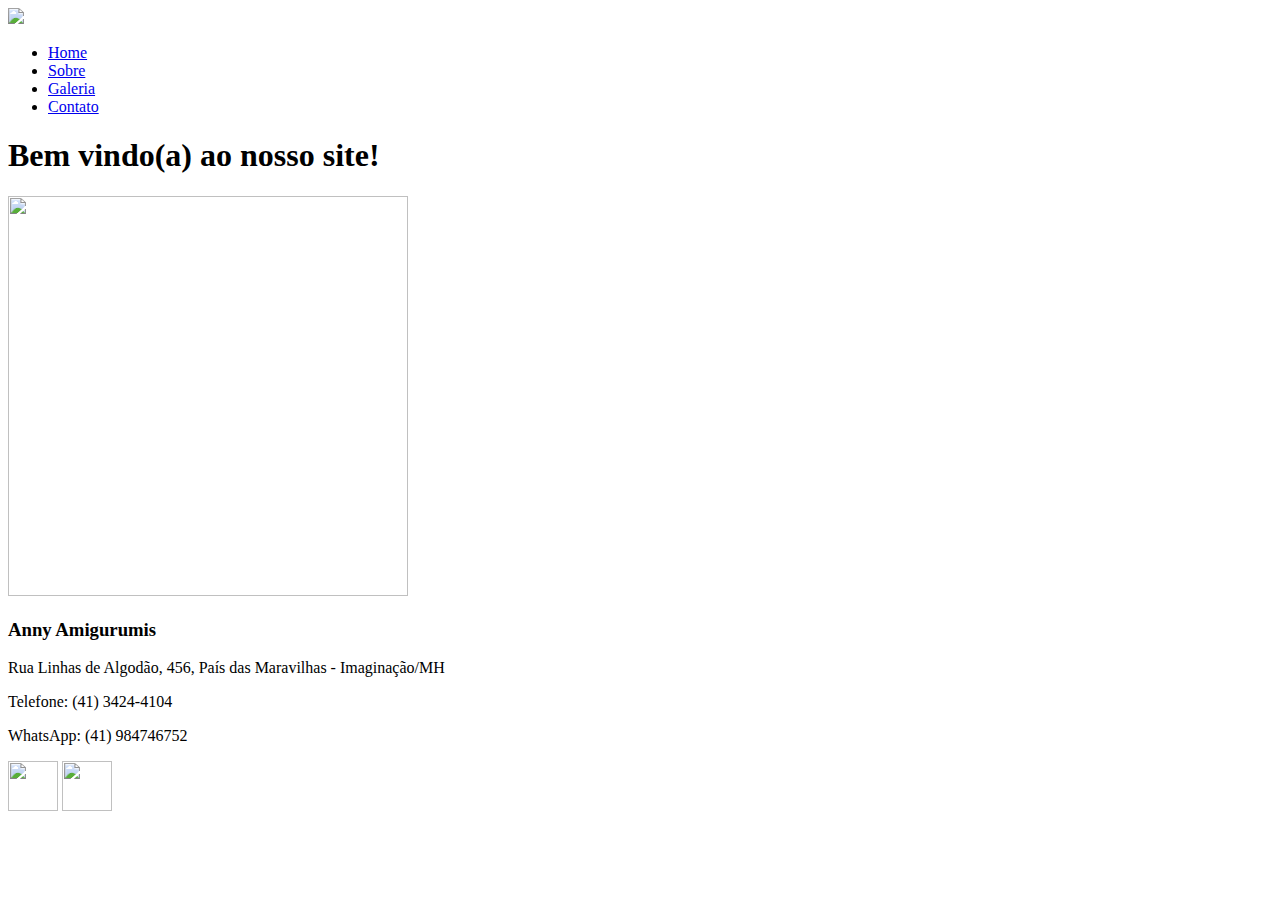
==== index.html @ c399884c "Add files via upload" ====
<!DOCTYPE html>
<html lang="en">

<head>
    <meta charset="UTF-8">
    <meta http-equiv="X-UA-Compatible" content="IE=edge">
    <meta name="viewport" content="width=device-width, initial-scale=1.0">
    <title>Home</title>
    <link rel="stylesheet" href="css/estilo.css">
</head>

<body>
    <div id="cabecalho">
        <img id="logo" src="css/img/logo.png" href="logo">
    </div>

    <ul id="menu">
        <li><a href="index.html">Home</a></li>
        <li><a href="sobre.html">Sobre</a></li>
        <li><a href="galeria.html">Galeria</a></li>
        <li><a href="contato.html">Contato</a></li>
    </ul>

    <div id="conteudo">
        <h1>Bem vindo(a) ao nosso site!</h1>
        <img src="css/img/imagemHome.jpeg" href="imagem Home" width="400" height="400">
    </div>

    <div id="rodape">
        <h3>Anny Amigurumis</h3>
        <p>Rua Linhas de Algodão, 456, País das Maravilhas - Imaginação/MH</p>
        <p>Telefone: (41) 3424-4104</p>
        <p>WhatsApp: (41) 984746752</p>
        <a href="https://www.instagram.com/anny_feltz/" target="_blank"><img src="css/img/instagram.png"  width="50" height="50"></a>
        <a href="https://www.youtube.com/@Anny_Feltz" target="_blank"><img src="css/img/youtube.png"  width="50" height="50" class="image"></a>
    </div>
</body>

</html>
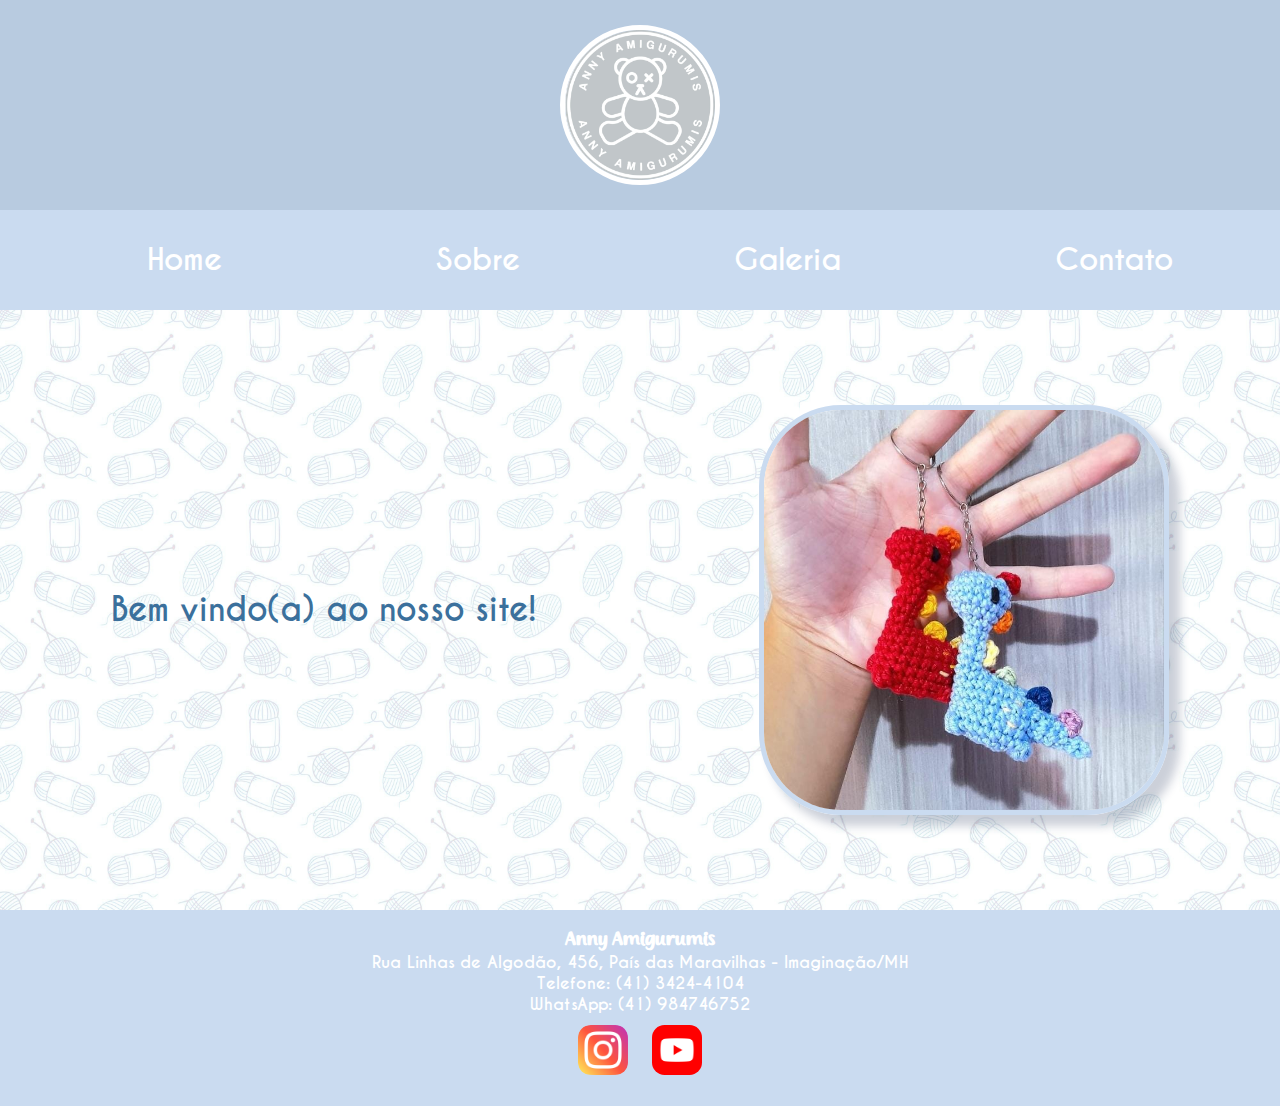
==== commit 4ce9aedd: "commit: name page" ====
--- a/index.html
+++ b/index.html
@@ -5,7 +5,7 @@
     <meta charset="UTF-8">
     <meta http-equiv="X-UA-Compatible" content="IE=edge">
     <meta name="viewport" content="width=device-width, initial-scale=1.0">
-    <title>Home</title>
+    <title>Anny Amigurumis</title>
     <link rel="stylesheet" href="css/estilo.css">
 </head>
 
--- a/css/estilo.css
+++ b/css/estilo.css
@@ -0,0 +1,126 @@
+* {
+    margin: 0px;
+}
+
+@font-face {
+    font-family: "Dream";
+    src: url("font/CaviarDreams_Bold.ttf");
+}
+
+@font-face {
+    font-family: "Milk";
+    src: url("font/Milk\ Cream.otf");
+}
+
+body {
+    width: 100%;
+}
+
+#cabecalho {
+    display: flex;
+    background-color: rgb(184, 203, 224);
+    align-items: center;
+    justify-content: center;
+    padding: 30px;
+    width: auto;
+    height: 150px;
+}
+
+#logo {
+    border: 5px white solid;
+    border-radius: 100%;
+    width: 150px;
+    height: 150px;
+}
+
+#imagem_home {
+    border-radius: 10%;
+}
+
+#menu {
+    font-family: "Dream";
+    display: flex;
+    background-color: rgb(202, 219, 240);
+    align-items: center;
+    justify-content: space-around;
+    width: auto;
+    height: 100px;
+    color: white;
+    list-style: none;
+    font-size: 30px;
+}
+
+#menu a {
+    text-decoration: none;
+    color: white;
+}
+
+#conteudo {
+    display: flex;
+    background-image: url("img/fundo.jpeg");
+    background-size: 200px 200px;
+    background-repeat: repeat;
+    height: 600px;
+    font-family: "Dream";
+    align-items: center;
+    justify-content: space-around;
+    color: rgb(59, 112, 156);
+}
+
+#conteudo img {
+    border-radius: 20%;
+    border: 5px rgb(202, 219, 240) solid;
+    box-shadow: rgba(24, 40, 83, 0.219) 10px 10px 10px 1px;
+}
+
+#celula {
+    padding: 1px;
+}
+
+#galeria {
+    display: grid;
+    grid-template-columns: repeat(3, auto);
+    row-gap: 50px;
+    padding: 30px;
+    background-image: url("img/fundo.jpeg");
+    background-size: 200px 200px;
+    background-repeat: repeat;
+    height: fit-content;
+    font-family: "Dream";
+    align-items: center;
+    justify-content: space-around;
+    justify-items: center;
+}
+
+#galeria img {
+    border-radius: 10%;
+    border: 5px rgb(202, 219, 240) solid;
+    box-shadow: rgba(24, 40, 83, 0.219) 5px 5px 10px 1px;
+}
+
+#rodape {
+    background-color: rgb(202, 219, 240);
+    width: auto;
+    height: fit-content;
+    padding: 17px;
+    color: white;
+    text-align: center;
+}
+
+#rodape img {
+    margin: 10px;
+    border-radius: 25%;
+}
+
+p {
+    font-family: "Dream";
+}
+
+h1 {
+    font-family: "Dream";
+    text-align: center;
+}
+
+h3 {
+    font-family: "Milk";
+}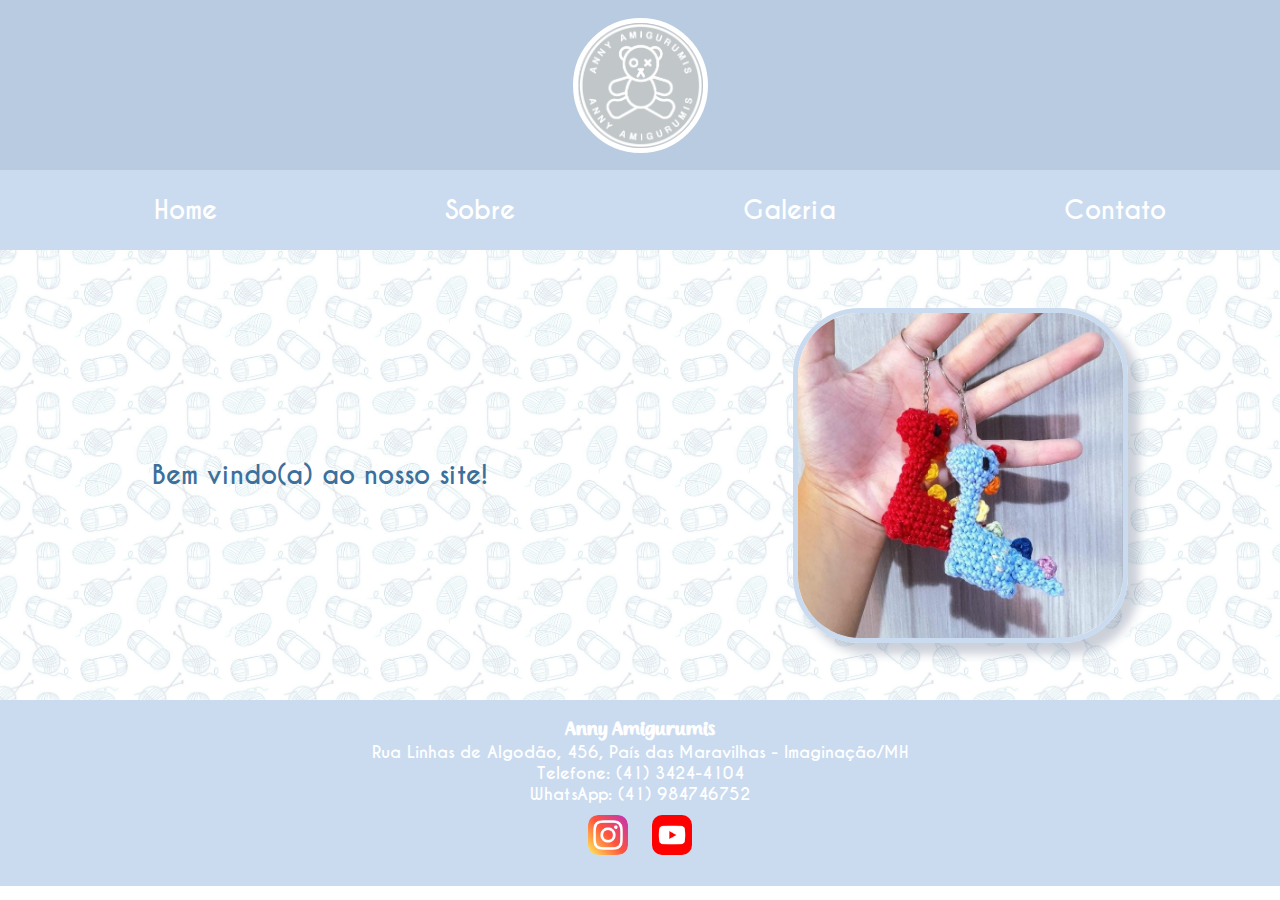
==== commit efb3a185: "commit" ====
--- a/index.html
+++ b/index.html
@@ -23,7 +23,7 @@
 
     <div id="conteudo">
         <h1>Bem vindo(a) ao nosso site!</h1>
-        <img src="css/img/imagemHome.jpeg" href="imagem Home" width="400" height="400">
+        <img src="css/img/imagemHome.jpeg" href="imagem Home" width="325" height="325">
     </div>
 
     <div id="rodape">
@@ -31,8 +31,12 @@
         <p>Rua Linhas de Algodão, 456, País das Maravilhas - Imaginação/MH</p>
         <p>Telefone: (41) 3424-4104</p>
         <p>WhatsApp: (41) 984746752</p>
-        <a href="https://www.instagram.com/anny_feltz/" target="_blank"><img src="css/img/instagram.png"  width="50" height="50"></a>
-        <a href="https://www.youtube.com/@Anny_Feltz" target="_blank"><img src="css/img/youtube.png"  width="50" height="50" class="image"></a>
+        <a href="https://www.instagram.com/anny.amigurumis/" target="_blank">
+            <img src="css/img/instagram.png" width="40" height="40">
+        </a>
+        <a href="https://www.youtube.com/@Anny_Feltz" target="_blank">
+            <img src="css/img/youtube.png" width="40" height="40" class="image">
+        </a>
     </div>
 </body>
 
--- a/css/estilo.css
+++ b/css/estilo.css
@@ -23,14 +23,14 @@
     justify-content: center;
     padding: 30px;
     width: auto;
-    height: 150px;
+    height: 110px;
 }
 
 #logo {
     border: 5px white solid;
     border-radius: 100%;
-    width: 150px;
-    height: 150px;
+    width:125px;
+    height:125px;
 }
 
 #imagem_home {
@@ -44,10 +44,10 @@
     align-items: center;
     justify-content: space-around;
     width: auto;
-    height: 100px;
+    height: 80px;
     color: white;
     list-style: none;
-    font-size: 30px;
+    font-size: 25px;
 }
 
 #menu a {
@@ -58,9 +58,9 @@
 #conteudo {
     display: flex;
     background-image: url("img/fundo.jpeg");
-    background-size: 200px 200px;
+    background-size: 150px 150px;
     background-repeat: repeat;
-    height: 600px;
+    height: 450px;
     font-family: "Dream";
     align-items: center;
     justify-content: space-around;
@@ -80,10 +80,10 @@
 #galeria {
     display: grid;
     grid-template-columns: repeat(3, auto);
-    row-gap: 50px;
+    row-gap: 30px;
     padding: 30px;
     background-image: url("img/fundo.jpeg");
-    background-size: 200px 200px;
+    background-size: 150px 150px;
     background-repeat: repeat;
     height: fit-content;
     font-family: "Dream";
@@ -112,6 +112,10 @@
     border-radius: 25%;
 }
 
+#rodape a {
+    text-decoration: none;
+}
+
 p {
     font-family: "Dream";
 }
@@ -119,6 +123,7 @@
 h1 {
     font-family: "Dream";
     text-align: center;
+    font-size: 25px;
 }
 
 h3 {
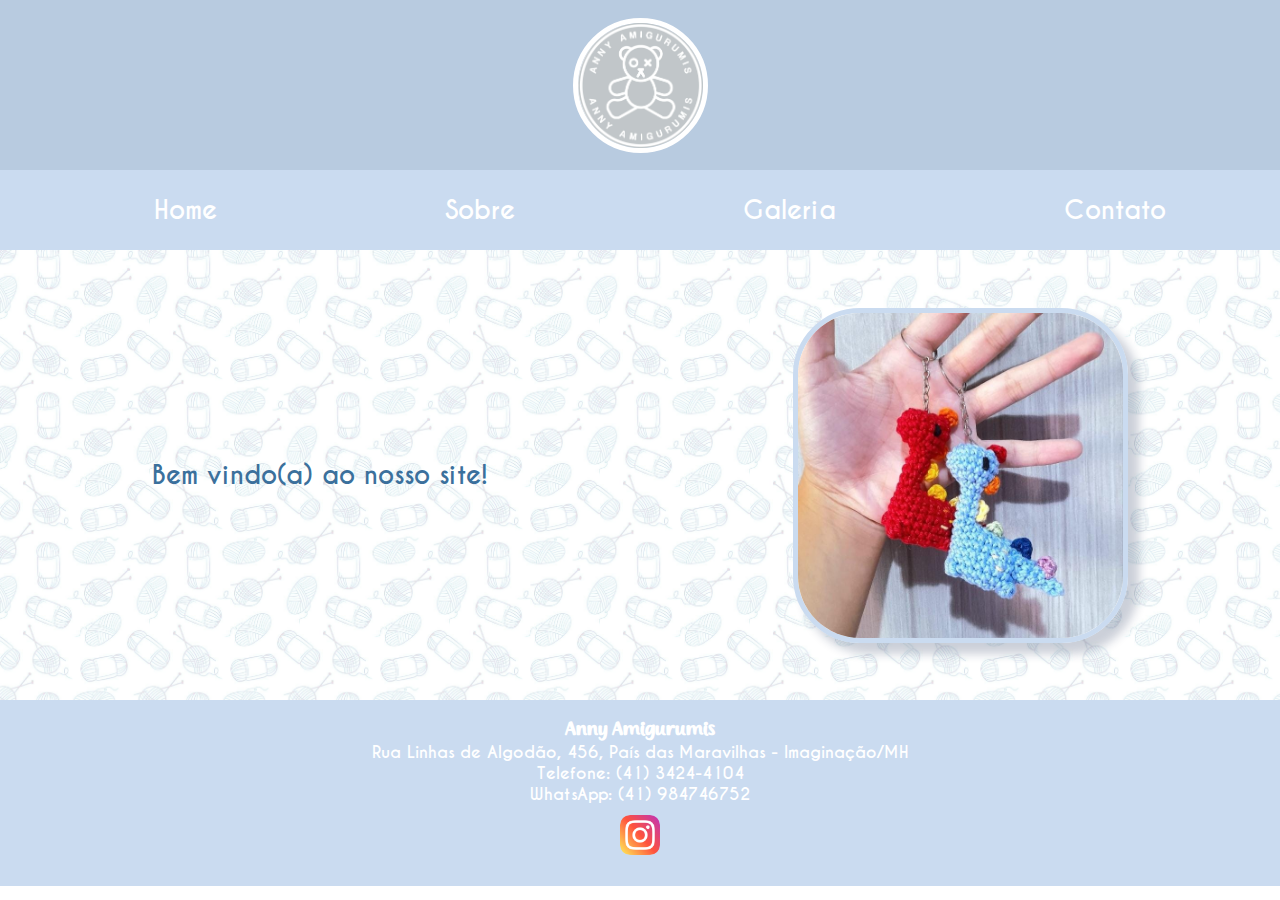
==== commit d70f7726: "commit" ====
--- a/index.html
+++ b/index.html
@@ -34,9 +34,6 @@
         <a href="https://www.instagram.com/anny.amigurumis/" target="_blank">
             <img src="css/img/instagram.png" width="40" height="40">
         </a>
-        <a href="https://www.youtube.com/@Anny_Feltz" target="_blank">
-            <img src="css/img/youtube.png" width="40" height="40" class="image">
-        </a>
     </div>
 </body>
 
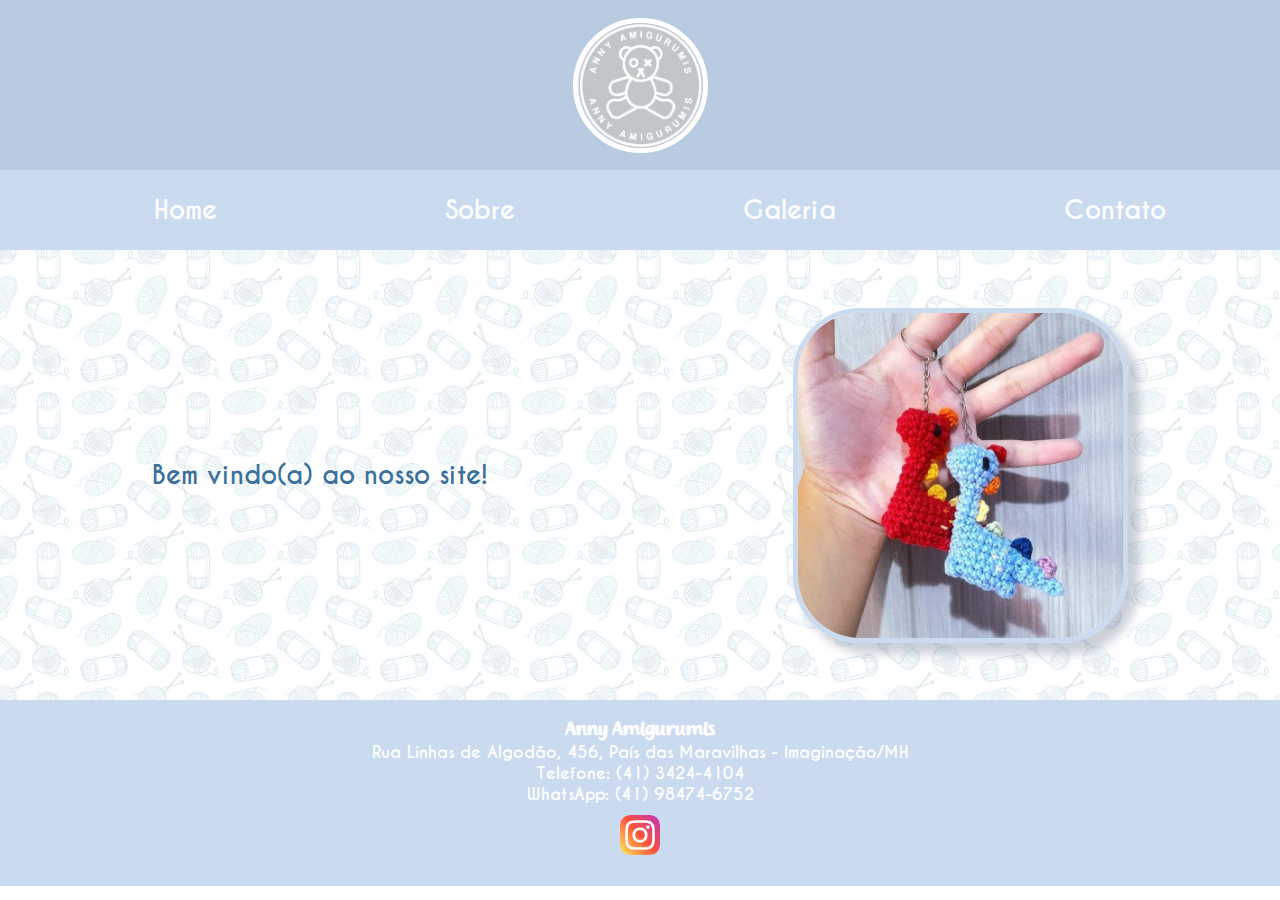
==== commit 71c71540: "commit: save" ====
--- a/index.html
+++ b/index.html
@@ -30,7 +30,7 @@
         <h3>Anny Amigurumis</h3>
         <p>Rua Linhas de Algodão, 456, País das Maravilhas - Imaginação/MH</p>
         <p>Telefone: (41) 3424-4104</p>
-        <p>WhatsApp: (41) 984746752</p>
+        <p>WhatsApp: (41) 98474-6752</p>
         <a href="https://www.instagram.com/anny.amigurumis/" target="_blank">
             <img src="css/img/instagram.png" width="40" height="40">
         </a>
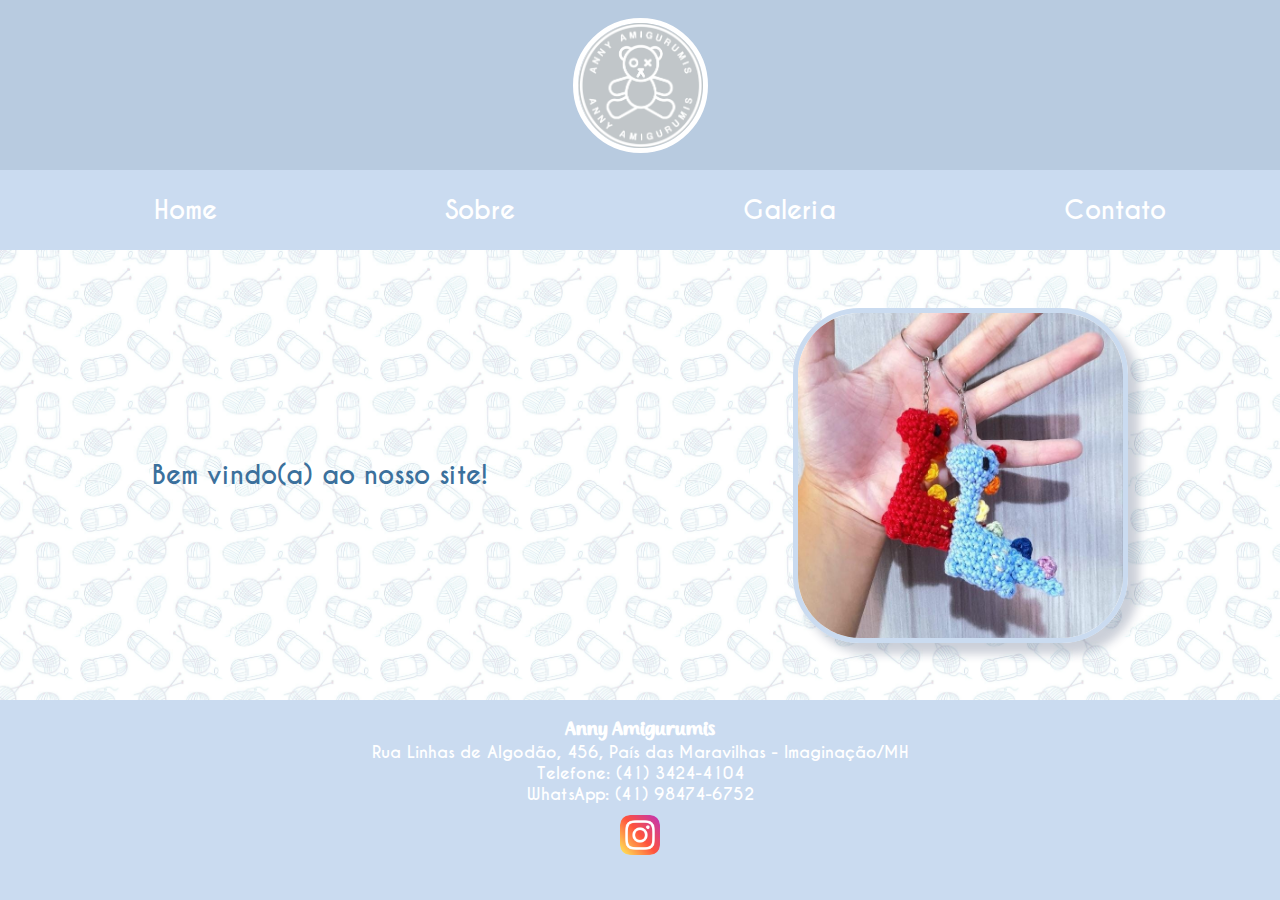
==== commit 692c157f: "commit: regreção" ====
--- a/index.html
+++ b/index.html
@@ -1,3 +1,4 @@
+
 <!DOCTYPE html>
 <html lang="en">
 
@@ -37,4 +38,4 @@
     </div>
 </body>
 
-</html>+</html>
--- a/css/estilo.css
+++ b/css/estilo.css
@@ -14,6 +14,8 @@
 
 body {
     width: 100%;
+    height: max-content;
+    background-color: rgb(202, 219, 240);
 }
 
 #cabecalho {
@@ -98,6 +100,20 @@
     box-shadow: rgba(24, 40, 83, 0.219) 5px 5px 10px 1px;
 }
 
+#contato {
+    display: grid;
+    grid-template-columns: repeat(2, 1fr);
+    grid-template-rows: 30px 30px 30px 30px 30px 150px;
+    background-image: url("img/fundo.jpeg");
+    background-size: 150px 150px;
+    background-repeat: repeat;
+    height: 450px;
+    font-family: "Dream";
+    color: rgb(59, 112, 156);
+    padding: 30px;
+    
+}
+
 #rodape {
     background-color: rgb(202, 219, 240);
     width: auto;
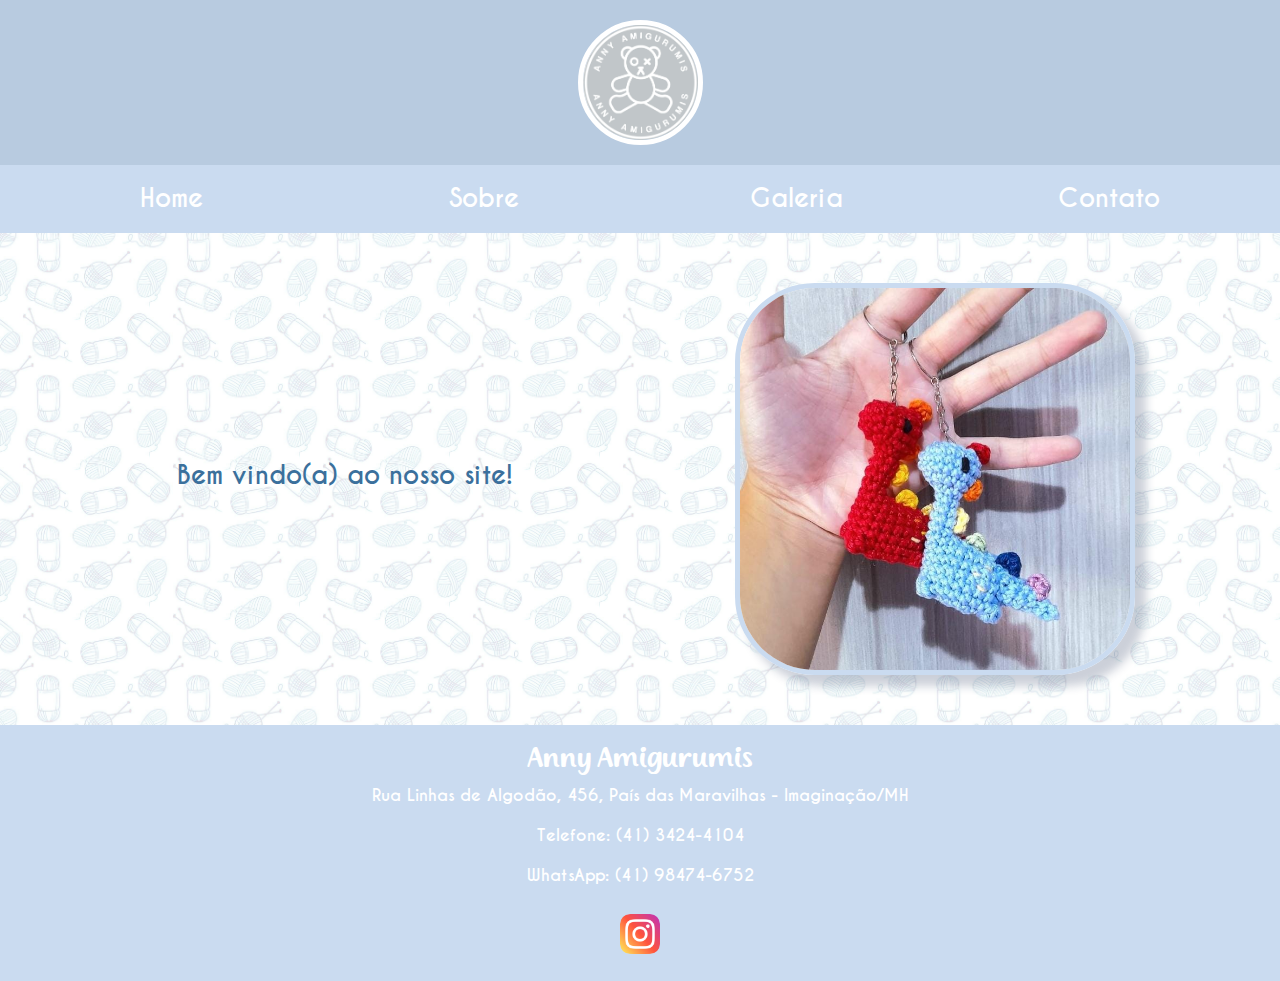
==== commit f6199dc7: "commit: atualização" ====
--- a/index.html
+++ b/index.html
@@ -6,7 +6,9 @@
     <meta charset="UTF-8">
     <meta http-equiv="X-UA-Compatible" content="IE=edge">
     <meta name="viewport" content="width=device-width, initial-scale=1.0">
+    <link rel="shortcut icon" href="css/img/amigurumi_icon.png" type="image/x-icon">
     <title>Anny Amigurumis</title>
+    <link href="https://cdn.jsdelivr.net/npm/bootstrap@5.3.3/dist/css/bootstrap.min.css" rel="stylesheet" integrity="sha384-QWTKZyjpPEjISv5WaRU9OFeRpok6YctnYmDr5pNlyT2bRjXh0JMhjY6hW+ALEwIH" crossorigin="anonymous">
     <link rel="stylesheet" href="css/estilo.css">
 </head>
 
@@ -24,7 +26,7 @@
 
     <div id="conteudo">
         <h1>Bem vindo(a) ao nosso site!</h1>
-        <img src="css/img/imagemHome.jpeg" href="imagem Home" width="325" height="325">
+        <img src="css/img/imagemHome.jpeg" href="imagem Home">
     </div>
 
     <div id="rodape">
@@ -36,6 +38,7 @@
             <img src="css/img/instagram.png" width="40" height="40">
         </a>
     </div>
+    <script src="https://cdn.jsdelivr.net/npm/bootstrap@5.3.3/dist/js/bootstrap.bundle.min.js" integrity="sha384-YvpcrYf0tY3lHB60NNkmXc5s9fDVZLESaAA55NDzOxhy9GkcIdslK1eN7N6jIeHz" crossorigin="anonymous"></script>
 </body>
 
 </html>
--- a/css/estilo.css
+++ b/css/estilo.css
@@ -19,60 +19,70 @@
 }
 
 #cabecalho {
-    display: flex;
+    display: grid;
+    grid-template-columns: 100%;
     background-color: rgb(184, 203, 224);
-    align-items: center;
-    justify-content: center;
-    padding: 30px;
-    width: auto;
-    height: 110px;
+    align-content: center;
+    justify-items: center;
+    padding: 20px;
+    width: 100%;
+    height: fit-content;
 }
 
 #logo {
     border: 5px white solid;
     border-radius: 100%;
-    width:125px;
-    height:125px;
+    width: 125px;
+    height: 125px;
+
 }
 
 #imagem_home {
     border-radius: 10%;
+
 }
 
 #menu {
     font-family: "Dream";
-    display: flex;
+    display: grid;
+    grid-template-columns: repeat(4, 1fr);
     background-color: rgb(202, 219, 240);
-    align-items: center;
-    justify-content: space-around;
-    width: auto;
-    height: 80px;
-    color: white;
+    margin: 0%;
+    padding: 15px;
+    justify-items: center;
+    width: 100%;
+    height: fit-content;
     list-style: none;
     font-size: 25px;
 }
 
 #menu a {
+
     text-decoration: none;
     color: white;
 }
 
 #conteudo {
-    display: flex;
+    display: grid;
+    grid-template-columns: repeat(2, 1fr);
     background-image: url("img/fundo.jpeg");
     background-size: 150px 150px;
     background-repeat: repeat;
-    height: 450px;
+    height: fit-content;
     font-family: "Dream";
     align-items: center;
-    justify-content: space-around;
+    align-content: center;
+    justify-items: center;
     color: rgb(59, 112, 156);
+    padding: 50px;
 }
 
 #conteudo img {
     border-radius: 20%;
     border: 5px rgb(202, 219, 240) solid;
     box-shadow: rgba(24, 40, 83, 0.219) 10px 10px 10px 1px;
+    width: 400px;
+    height: auto;
 }
 
 #celula {
@@ -81,17 +91,18 @@
 
 #galeria {
     display: grid;
-    grid-template-columns: repeat(3, auto);
+    grid-template-columns: repeat(3, 1fr);
     row-gap: 30px;
-    padding: 30px;
     background-image: url("img/fundo.jpeg");
     background-size: 150px 150px;
     background-repeat: repeat;
+    width: 100%;
     height: fit-content;
     font-family: "Dream";
+    align-content: center;
     align-items: center;
-    justify-content: space-around;
     justify-items: center;
+    padding: 30px;
 }
 
 #galeria img {
@@ -100,18 +111,51 @@
     box-shadow: rgba(24, 40, 83, 0.219) 5px 5px 10px 1px;
 }
 
+#foto {
+    width: 350px;
+    height: auto;
+}
+
 #contato {
     display: grid;
     grid-template-columns: repeat(2, 1fr);
     grid-template-rows: 30px 30px 30px 30px 30px 150px;
+    row-gap: 10px;
     background-image: url("img/fundo.jpeg");
     background-size: 150px 150px;
     background-repeat: repeat;
+    width: 100%;
     height: 450px;
     font-family: "Dream";
     color: rgb(59, 112, 156);
     padding: 30px;
-    
+}
+
+#contato label {
+    margin: 5px;
+    grid-column: 1;
+    align-self: center;
+}
+
+#contato input {
+    margin: 5px;
+    grid-column: 1;
+}
+
+#contato textarea {
+    margin: 5px;
+    grid-column: 1;
+}
+
+#contato iframe {
+    grid-column: 2;
+    grid-row: 1 / 6;
+    justify-self: center;
+}
+
+#enviar {
+    width: 100px;
+    height: 30px;
 }
 
 #rodape {
